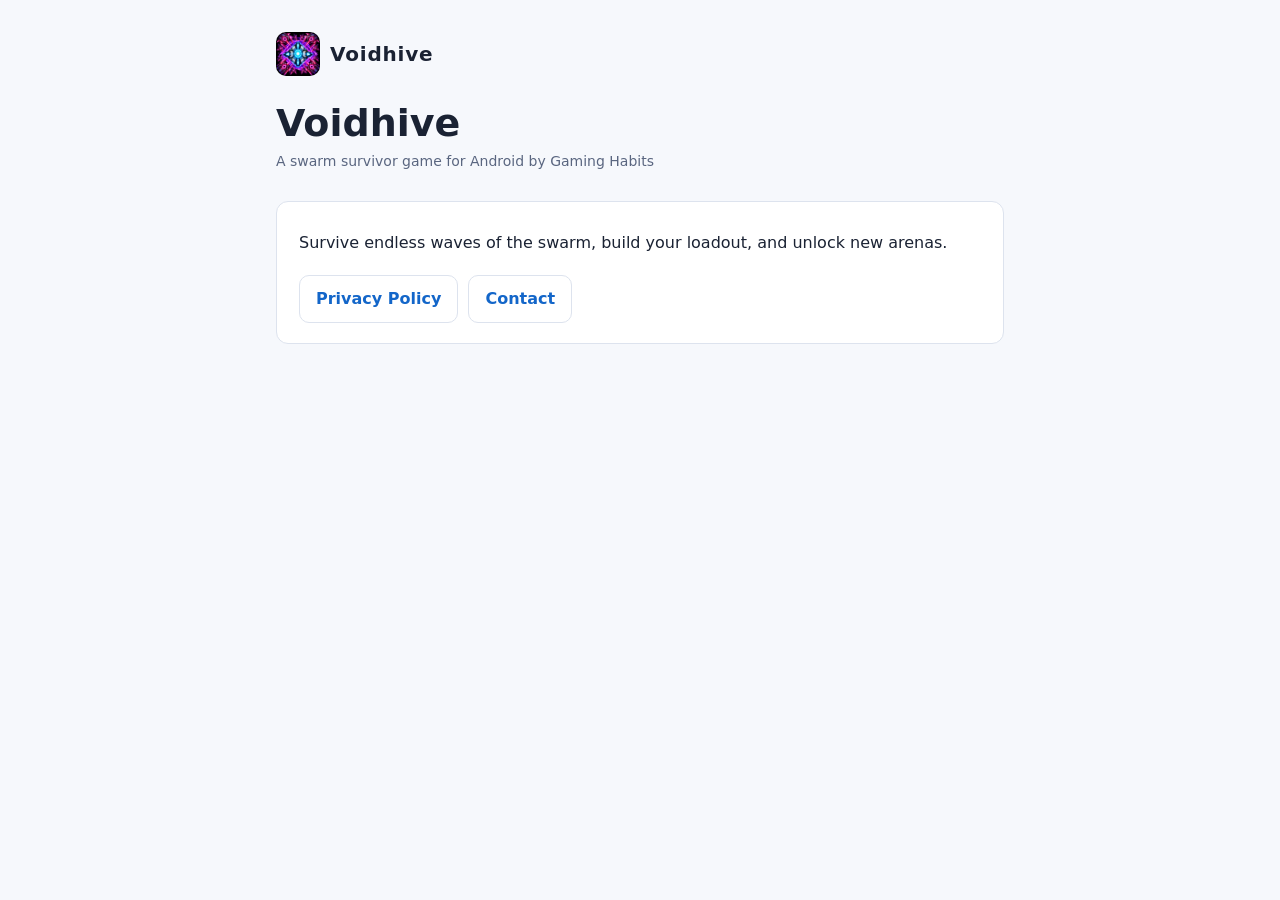
==== index.html @ 3c1b7dc8 "Voidhive site: home page and privacy policy Co-Authored-By: Claude Opus 5.5 <noreply@anthropic.com>" ====
<!doctype html>
<html lang="en">
<head>
<meta charset="utf-8">
<meta name="viewport" content="width=device-width, initial-scale=1">
<title>Voidhive</title>
<meta name="description" content="Voidhive: a swarm survivor game for Android.">
<link rel="icon" href="icon.png">
<link rel="stylesheet" href="style.css">
</head>
<body>
<main>
<header>
  <a class="brand" href="./"><img src="icon.png" alt="" width="44" height="44"><span>Voidhive</span></a>
  <h1>Voidhive</h1>
  <p class="meta">A swarm survivor game for Android by Gaming Habits</p>
</header>
<section>
  <p>Survive endless waves of the swarm, build your loadout, and unlock new arenas.</p>
  <div class="links"><a href="privacy.html">Privacy Policy</a><a href="mailto:gaminghabits1998@gmail.com">Contact</a></div>
</section>
</main>
</body>
</html>
---- style.css ----
:root{--bg:#f6f8fc;--card:#ffffff;--text:#1a2233;--muted:#5a6680;--line:#dde3ee;--accent:#c2187a;--link:#1366c9;--sum:#eef5ff}
@media (prefers-color-scheme:dark){:root{--bg:#060a1c;--card:#0c1430;--text:#e6eefc;--muted:#93a3c4;--line:#1f2c52;--accent:#ff4fa3;--link:#5ec8ff;--sum:#0f1d42}}
*{box-sizing:border-box}
body{margin:0;background:var(--bg);color:var(--text);font:16px/1.65 system-ui,-apple-system,'Segoe UI',Roboto,sans-serif}
main{max-width:760px;margin:0 auto;padding:32px 16px 64px}
header{margin-bottom:28px}
.brand{display:inline-flex;align-items:center;gap:10px;color:var(--text);text-decoration:none;font-weight:800;font-size:20px;letter-spacing:.04em}
.brand img{border-radius:10px}
h1{margin:18px 0 4px;font-size:clamp(28px,6vw,38px);line-height:1.15}
h2{margin:0 0 8px;font-size:20px;color:var(--accent)}
.meta{margin:0;color:var(--muted);font-size:14px}
section{background:var(--card);border:1px solid var(--line);border-radius:12px;padding:20px 22px;margin:0 0 14px}
section.summary{background:var(--sum)}
ul{margin:8px 0;padding-left:22px}
li{margin:4px 0}
p{margin:8px 0}
a{color:var(--link)}
.links{display:flex;flex-wrap:wrap;gap:10px;margin-top:18px}
.links a{display:inline-block;padding:10px 16px;border:1px solid var(--line);border-radius:10px;background:var(--card);text-decoration:none;font-weight:600}
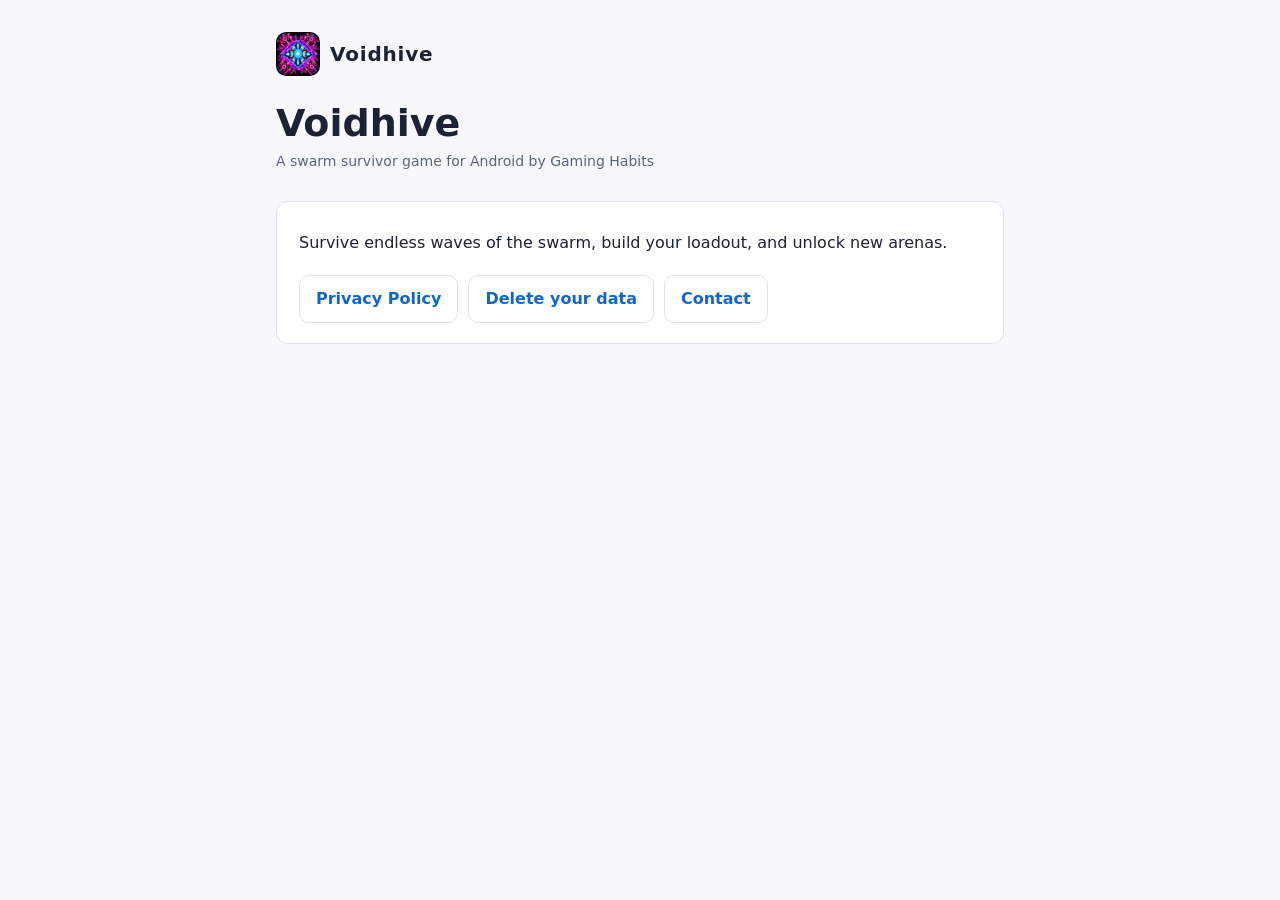
==== commit 74d3183b: "Add data deletion page (Play Data safety), link it from privacy policy and home Co-Authored-By: Clau" ====
--- a/index.html
+++ b/index.html
@@ -17,7 +17,7 @@
 </header>
 <section>
   <p>Survive endless waves of the swarm, build your loadout, and unlock new arenas.</p>
-  <div class="links"><a href="privacy.html">Privacy Policy</a><a href="mailto:gaminghabits1998@gmail.com">Contact</a></div>
+  <div class="links"><a href="privacy.html">Privacy Policy</a><a href="delete-data.html">Delete your data</a><a href="mailto:gaminghabits1998@gmail.com">Contact</a></div>
 </section>
 </main>
 </body>
--- a/style.css
+++ b/style.css
@@ -11,7 +11,7 @@
 .meta{margin:0;color:var(--muted);font-size:14px}
 section{background:var(--card);border:1px solid var(--line);border-radius:12px;padding:20px 22px;margin:0 0 14px}
 section.summary{background:var(--sum)}
-ul{margin:8px 0;padding-left:22px}
+ul,ol{margin:8px 0;padding-left:22px}
 li{margin:4px 0}
 p{margin:8px 0}
 a{color:var(--link)}
